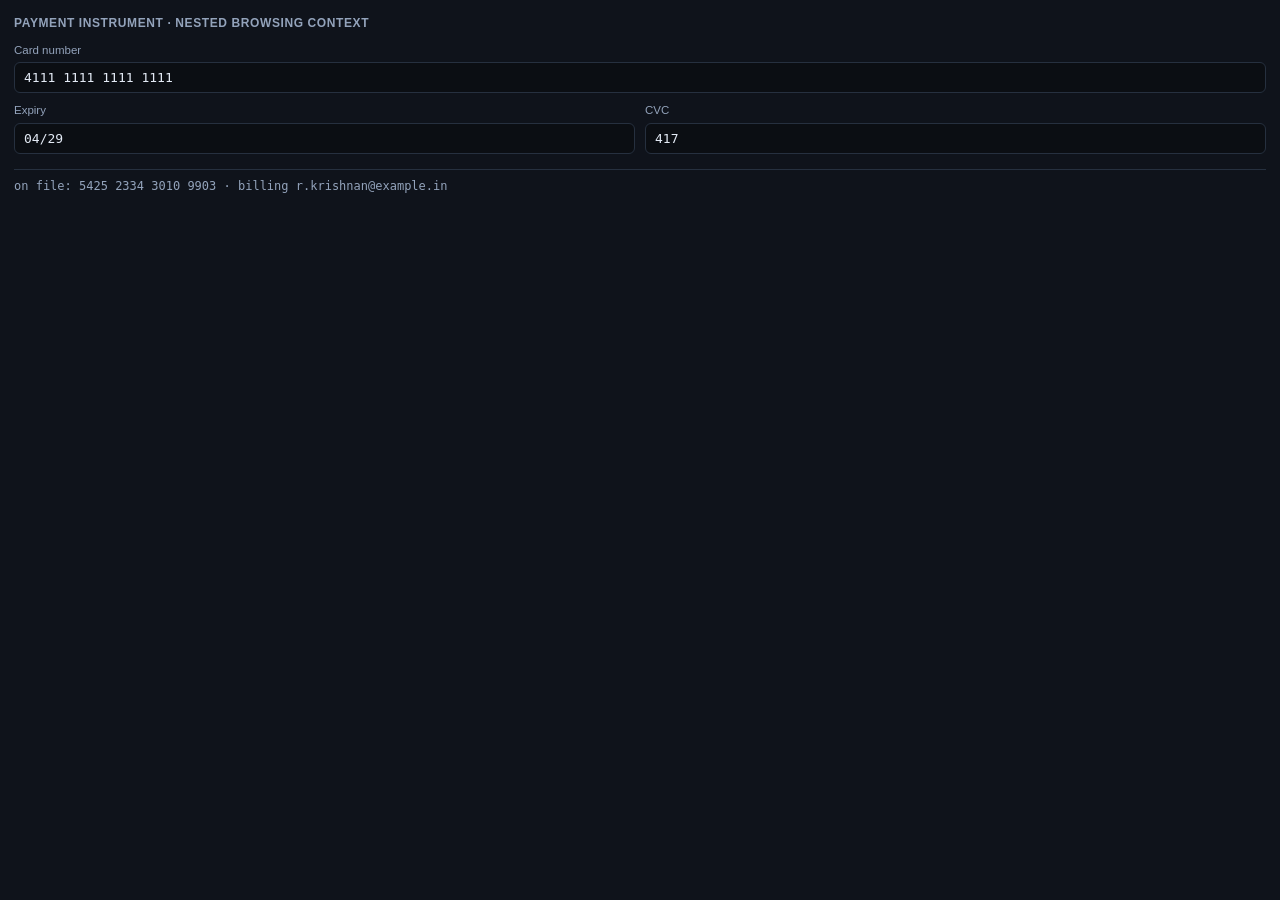
==== demo/frame-payment.html @ 04fd3617 "Aegis-Agent: on-device visual perception for browser agents Splits a browser agent so the half that " ====
<!doctype html>
<meta charset="utf-8">
<title>payment instrument</title>
<style>
  * { box-sizing:border-box; }
  body { margin:0; padding:14px; background:#0f131b; color:#e3eaf5;
         font:13px/1.5 -apple-system,"Segoe UI",Roboto,sans-serif; }
  h3 { margin:0 0 10px; font-size:12px; color:#93a3bb; text-transform:uppercase; letter-spacing:.6px; }
  label { display:block; font-size:11.5px; color:#93a3bb; margin-bottom:9px; }
  input { width:100%; margin-top:3px; padding:7px 9px; border-radius:6px; border:1px solid #26303f;
          background:#0b0e13; color:#e3eaf5; font:13px ui-monospace,monospace; }
  .row { display:grid; grid-template-columns:1fr 1fr; gap:10px; }
  .saved { font:12px ui-monospace,monospace; color:#93a3bb; border-top:1px solid #26303f;
           margin-top:6px; padding-top:9px; }
</style>
<body>
  <h3>Payment instrument · nested browsing context</h3>
  <label>Card number
    <input name="cardnumber" autocomplete="cc-number" value="4111 1111 1111 1111">
  </label>
  <div class="row">
    <label>Expiry
      <input name="cc-exp" autocomplete="cc-exp" value="04/29">
    </label>
    <label>CVC
      <input name="cvc" autocomplete="cc-csc" value="417">
    </label>
  </div>
  <div class="saved">
    on file: 5425 2334 3010 9903 · billing r.krishnan@example.in
  </div>
</body>
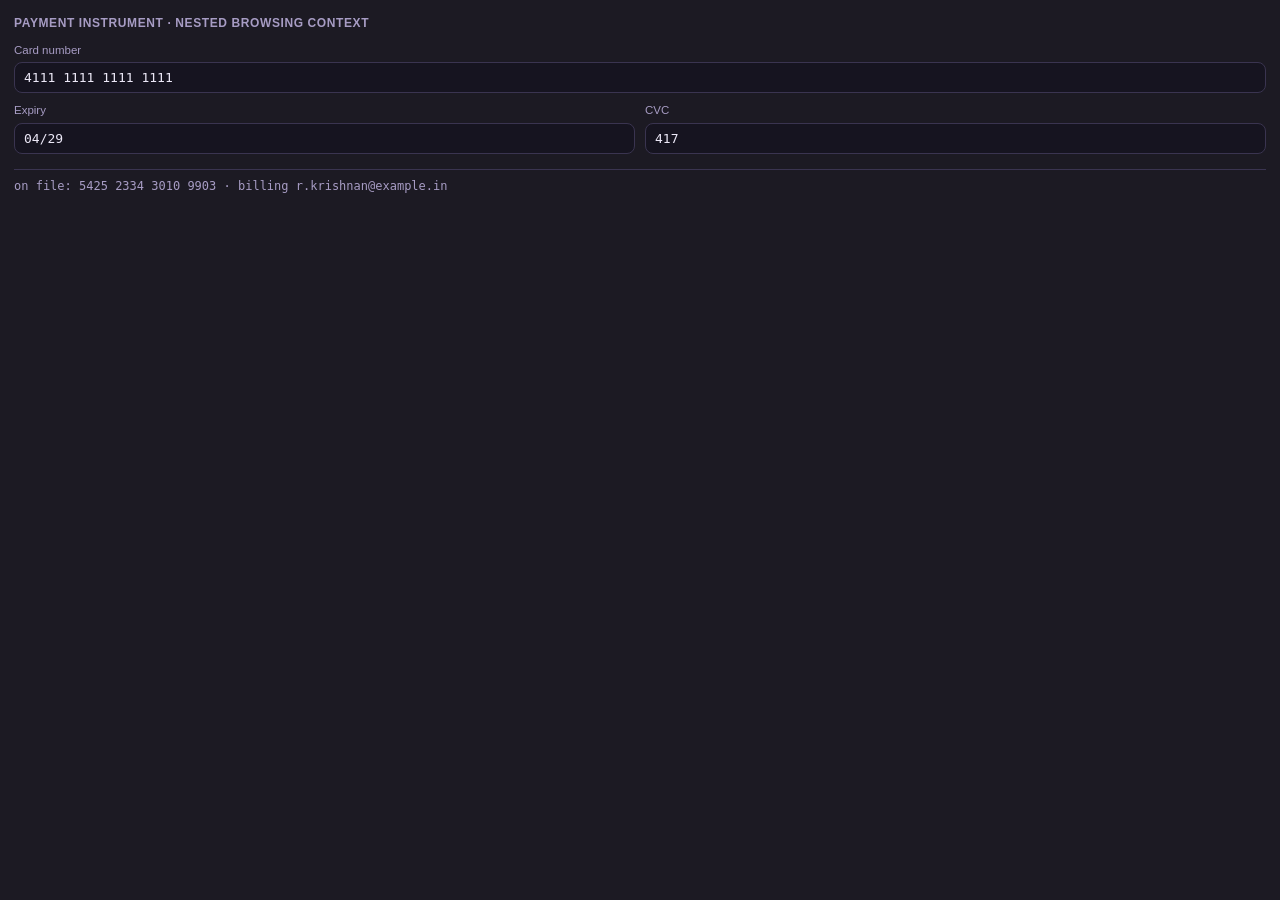
==== commit 22f954a5: "Pastel redesign: popup, demo page and self-test harness Retint the whole visual surface from a cold " ====
--- a/demo/frame-payment.html
+++ b/demo/frame-payment.html
@@ -3,14 +3,14 @@
 <title>payment instrument</title>
 <style>
   * { box-sizing:border-box; }
-  body { margin:0; padding:14px; background:#0f131b; color:#e3eaf5;
+  body { margin:0; padding:14px; background:#1c1a23; color:#ece8f7;
          font:13px/1.5 -apple-system,"Segoe UI",Roboto,sans-serif; }
-  h3 { margin:0 0 10px; font-size:12px; color:#93a3bb; text-transform:uppercase; letter-spacing:.6px; }
-  label { display:block; font-size:11.5px; color:#93a3bb; margin-bottom:9px; }
-  input { width:100%; margin-top:3px; padding:7px 9px; border-radius:6px; border:1px solid #26303f;
-          background:#0b0e13; color:#e3eaf5; font:13px ui-monospace,monospace; }
+  h3 { margin:0 0 10px; font-size:12px; color:#a79cc4; text-transform:uppercase; letter-spacing:.6px; }
+  label { display:block; font-size:11.5px; color:#a79cc4; margin-bottom:9px; }
+  input { width:100%; margin-top:3px; padding:7px 9px; border-radius:8px; border:1px solid #3a3450;
+          background:#161420; color:#ece8f7; font:13px ui-monospace,monospace; }
   .row { display:grid; grid-template-columns:1fr 1fr; gap:10px; }
-  .saved { font:12px ui-monospace,monospace; color:#93a3bb; border-top:1px solid #26303f;
+  .saved { font:12px ui-monospace,monospace; color:#a79cc4; border-top:1px solid #3a3450;
            margin-top:6px; padding-top:9px; }
 </style>
 <body>
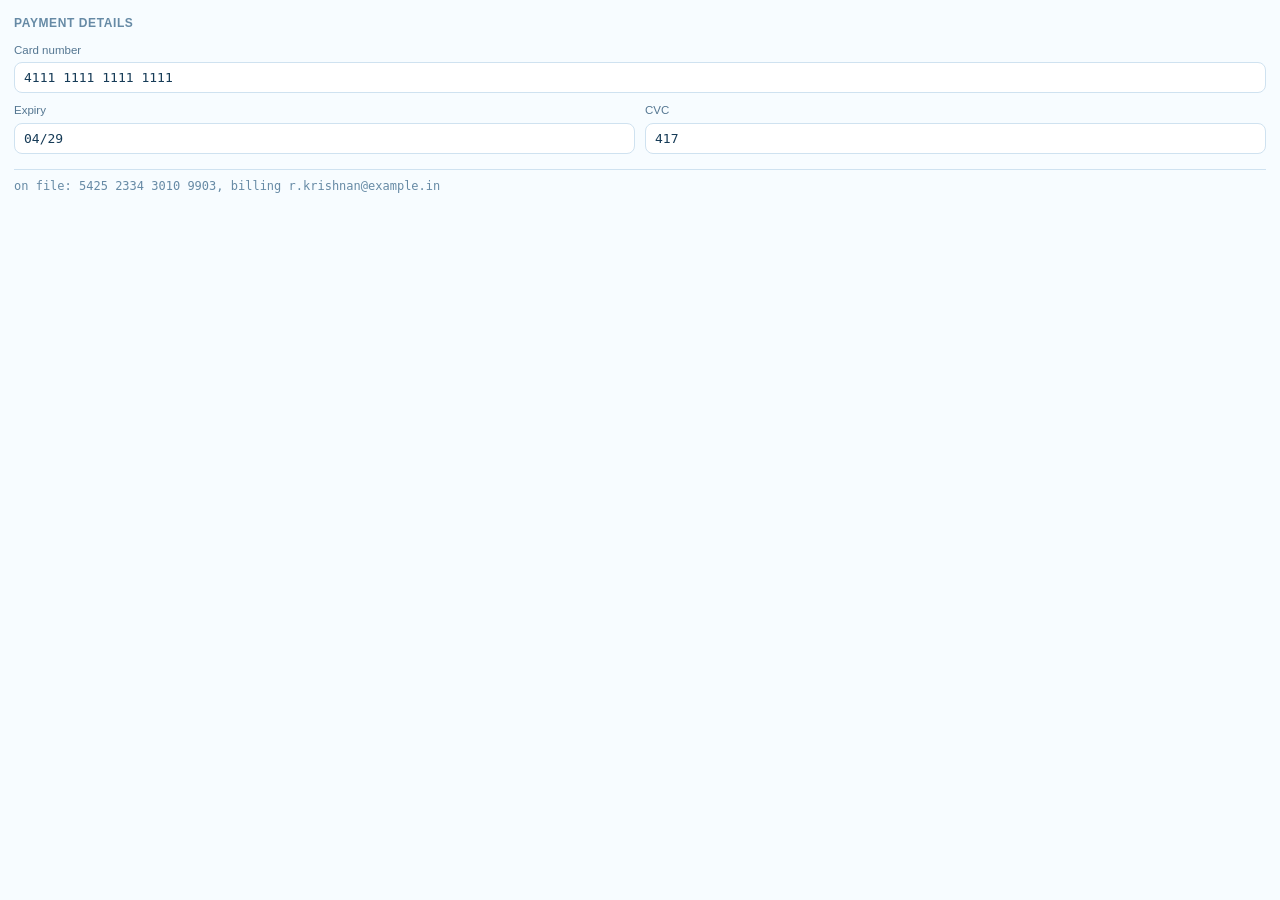
==== commit 3650969e: "Refresh demo with pastel blue interface" ====
--- a/demo/frame-payment.html
+++ b/demo/frame-payment.html
@@ -3,18 +3,18 @@
 <title>payment instrument</title>
 <style>
   * { box-sizing:border-box; }
-  body { margin:0; padding:14px; background:#1c1a23; color:#ece8f7;
+  body { margin:0; padding:14px; background:#f7fcff; color:#163b57;
          font:13px/1.5 -apple-system,"Segoe UI",Roboto,sans-serif; }
-  h3 { margin:0 0 10px; font-size:12px; color:#a79cc4; text-transform:uppercase; letter-spacing:.6px; }
-  label { display:block; font-size:11.5px; color:#a79cc4; margin-bottom:9px; }
-  input { width:100%; margin-top:3px; padding:7px 9px; border-radius:8px; border:1px solid #3a3450;
-          background:#161420; color:#ece8f7; font:13px ui-monospace,monospace; }
+  h3 { margin:0 0 10px; font-size:12px; color:#668aa5; text-transform:uppercase; letter-spacing:.6px; }
+  label { display:block; font-size:11.5px; color:#547691; margin-bottom:9px; }
+  input { width:100%; margin-top:3px; padding:7px 9px; border-radius:8px; border:1px solid #cfe2f0;
+          background:#fff; color:#163b57; font:13px ui-monospace,monospace; }
   .row { display:grid; grid-template-columns:1fr 1fr; gap:10px; }
-  .saved { font:12px ui-monospace,monospace; color:#a79cc4; border-top:1px solid #3a3450;
+  .saved { font:12px ui-monospace,monospace; color:#668aa5; border-top:1px solid #cfe2f0;
            margin-top:6px; padding-top:9px; }
 </style>
 <body>
-  <h3>Payment instrument · nested browsing context</h3>
+  <h3>Payment details</h3>
   <label>Card number
     <input name="cardnumber" autocomplete="cc-number" value="4111 1111 1111 1111">
   </label>
@@ -27,6 +27,6 @@
     </label>
   </div>
   <div class="saved">
-    on file: 5425 2334 3010 9903 · billing r.krishnan@example.in
+    on file: 5425 2334 3010 9903, billing r.krishnan@example.in
   </div>
 </body>
